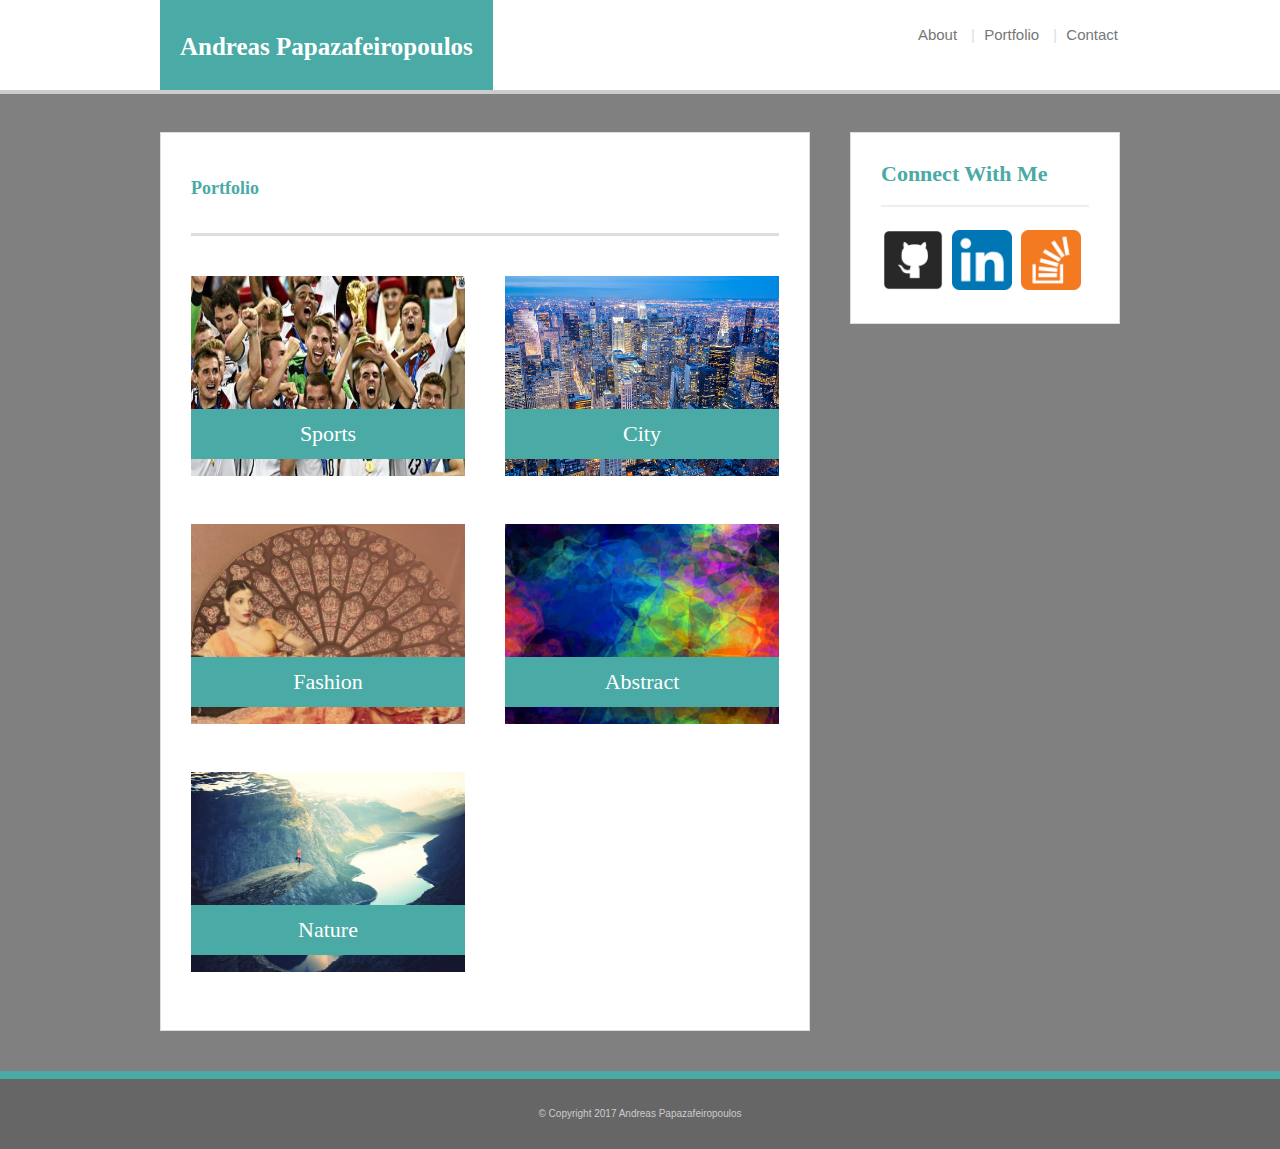
==== portfolio.html @ 5e51daeb "hw 2 part 1" ====
<!doctype html>
<html lang="en">

	<head>
	<title>Andreas Papazafeiropoulos</title>
	<meta name="viewport" content="width-device-width,initial-scale=1.0">
	<link rel="stylesheet" type="text/css" href="assets/css/reset.css">
	<link rel="stylesheet" type="text/css" href="assets/css/styles.css">
	</head>

	<body>

		<header id="masterhead">
			<div class="container">
				<a href="index.html" id="logo">Andreas Papazafeiropoulos</a>
				<nav>
					<a href="index.html">About</a>
					<a href="portfolio.html">Portfolio</a>
					<a href="contact.html">Contact</a>
				</nav>
			</div>
		</header>

		<div id="main-container" class="container">
			<section class="main-section">
				<h1>Portfolio</h1>

				<div class="work"><a href="#" target="_blank">
					<img src="assets/images/sports.jpg">
					<h3>Sports</h3></a>
				</div>

				<div class="work"><a href="#" target="_blank">
					<img src="assets/images/city.jpg">
					<h3>City</h3></a>
				</div>

				<div class="work"><a href="#" target="_blank">
					<img src="assets/images/fashion.jpg">
					<h3>Fashion</h3></a>
				</div>

				<div class="work"><a href="#" target="_blank">
					<img src="assets/images/abstract.jpg">
					<h3>Abstract</h3></a>
				</div>

				<div class="work"><a href="#" target="_blank">
					<img src="assets/images/nature.jpg">
					<h3>Nature</h3></a>
				</div>
			
			</section>

		

			<section class="sidebar">
				<div id="connect">
				
					<h3>Connect With Me</h3>

					<a href="https://github.com/AndreasPapaz"><img src="assets/images/git.png" alt="GitHub" height="70"></a>
					<a href="https://www.linkedin.com/in/andreaspapaz"><img src="assets/images/link.png" alt="LinkedIn" height="70"></a>
					<a href="http://stackoverflow.com/users/7459761/andreasp?tab=profile"><img src="assets/images/stack.png" class="stackoverflow" height="70"></a>
				</div>

			</section>
		</div>

	
	
		<footer>
				<div class="container">
					&copy; Copyright 2017 Andreas Papazafeiropoulos
				</div>
		</footer>
		

	</body>

</html>
---- assets/css/styles.css ----
body {
  font-family: 'Arial', 'Helvetica Neue', "Helvetica", "sans-serif";
  font-size: 18px;
  color: #777
  line-height: 34px;
  /*background: url("../images/greywall.png");*/
  background-color: grey;
  margin: 0;
  height: 100%;
}

* {
  box-sizing: border-box;
  margin: 0;
  padding: 0;
}

#masterhead{
  /*i dont like how the fixed bar looks. espcially on mobile*/
  position: static;
  z-index: 1000;
  top: 0;
  left: 0;
  overflow: auto;
  width: 100%;
  color: #fff;
  background: #fff;
  border-bottom: 4px solid #ccc;
}

#logo {
  width: auto;
  height: 90px;
  float: left;
  font-family: 'Georgia', "Times", "Times New Roman", "serif";
  text-align: center;
  line-height: 90px;
  color: #fff;
  font-weight: 700;
  font-size: 25px;
  text-decoration: none;
  background: #4aaaa5;
  padding-left: 20px;
  padding-right: 20px;
}

nav {
  float: right;
  margin-top: 25px;
}


nav a + a:before {
  content: " | ";
  color: #dddddd;
  padding: 5px;
}

a:link, a:visited {
  color: #777777;
  font-family: "Arial", "Helvetica Neue", "Helvetica", "sans-serif";
  font-size: 15px;
  text-decoration: none;
  padding: 2px;
}

/*This is the about me section perviously known as "leftCm"*/

.container {
  clear: both;
  margin: 0 auto;
  width: 100%;
  max-width: 960px;
}

h1, h2, h3, p {
  margin-bottom: 20px;
}

p:last-child {
  margin-bottom: 0;
}

h1, h2, h3 {
  font-family: 'Georgia', "Times", "Times New Roman", "serif";
  color: #4aaaa5;
  font-weight: 700;
}

h1 {
  padding-bottom: 20px;
  line-height: 50px;
  border-bottom: 3px solid #ddd;
}

h2, h3 {
  font-size: 22px;
}

/*sidebar*/

.sidebar {
  padding: 30px;
  width: 100%;
  max-width: 270px;
  float: right;
  margin-bottom: 20px;
  background: #fff;
  border: 1px solid #ddd;
}

h3, .sidebar h2 {
  padding-bottom: 20px;
  margin-bottom: 15px;
  line-height: 22px;
  border-bottom: 2px solid #eee;
}

#connect img {
  width: 60px;
  height: 60px;
  margin-top: 8px;
  margin-right: 2px;
}

#connect img:last-child {
  margin-right: 0;
}


/*the main content of the page index*/

#main-container {
  padding-top: 3%;
}

.main-section {
  padding: 30px;
  margin: 0 0 40px 0;
  width: 100%;
  max-width: 650px;
  float: left;
  background: #fff;
  border: 1px solid #ddd;
}

/*i used this for sizing the image and didnt notice in the solution that a class was added
to the image as "auth-img" and re-edited this css to adjust for hw2*/

/*.main-section img{*/
  /*margin: 0 20px 0;*/
  /*float: left;*/
/*}*/

/*portfolio page*/
/*the banner for this page does not work.*/


.work {
  position: relative;
  width: 274px;
  overflow: hidden;
  float: left;
  margin: 20px 0 25px;
  display: block;
}


.work img {
  width: 100%;
  height: 200px;
  border: 0 none;
}

.work:nth-child(even) {
  margin-right: 40px;
}

.work h3 {
  position: absolute;
  bottom: 20px;
  margin-bottom: 0;
  padding: 15px;
  width: 100%;
  color: #fff;
  text-align: center;
  line-height: 20px;
  font-weight: 300;
  background: #4aaaa5;
  border-bottom: 0;
}

/*when adding a link <a> i got a margin space. this 
will "normalize my div classes */

.work a {
  margin: 0;
  padding: 0;
}



/*profile image/ photo of me*/
.auth-img {
  width: 200px;
  height: auto;
  margin-top: 10px;
  margin-right: 25px;
  float: left;
  display: block;
}

/*footer*/

footer {
  position: static;
  bottom: 0;
  right: 0;
  left: 0;
  padding: 30px 0;
  clear: both;
  color: #fff;
  color: #ccc;
  font-size: 10px;
  text-align: center;
  background: #666;
  border-top: 8px solid #4aaaa5;
}


/*contact page form solution*/

#contact-form ul {
  margin-bottom: 20px;
}

#contact-form li {
  margin-bottom: 10px;
}

label, input[type=text], input[type=email], textarea {
  display: block;
  width: 100%;
}

input[type=text], input[type=email], textarea {
  height: 35px;
  padding: 0 10px;
  font-size: 14px;
  border: 1px solid #ddd;
}

textarea {
  height: 200px;
}

input[type=submit] {
  padding: 10px 30px;
  color: #fff;
  font-size: 18px;
  cursor: pointer;
  background: #4aaaa5;
  border: 0 none;
}



@media screen (max-width: 980px) {

  body {
    width: 100%;
    height: auto;
    position: relative;
  }


  #masterhead{
    width: 80%;
  }

  #logo{
    width: 80%;
  }

  #main-container {
    width: 80%;
    height: auto;
  }

  #main-section {
    width: 50%;
  }

  .auth-img {
    width: 100%;
    height: auto;
    margin-bottom: 20px;
  }

  footer {
    position: absolute;
    height: auto;
    width: 100%;
    margin-bottom: 0;
  }


}


@media screen and (max-width: 768px) {

  body {
    min-width: 100%;
    height: auto;
  }

  #masterhead {
    width: 100%;
    height: auto;
  }

  #logo {
    width: 50%;
    font-size: 100%;
  }

  #main-container {
    width: 90%;
    height: auto;
  }

  .main-section {
    min-width: 100%
  }

  .container {
    width: 90%;
  }

  .sidebar {
    min-width: 100%;
    margin-bottom: 20px;
  }

  footer {
    position: absolute;
    bottom: 0;
    right: 0;
  }
}

@media screen and (max-width: 640px) {

  body {
    max-width: 100%;
    height: auto;
    position: relative;
  }

  .container {
    overflow: auto;
    width: 100%;
    position: static;
  }

  nav {
    clear: both;
    background: white;
    width: 100%;
    text-align: center;
    margin-bottom: 2%;
    margin-top: 2%;
  }

  #masterhead {
    width: 100%;
    height: auto;
    border: none;
  }

  .main-section {
    width: 100%;
    float: left;
  }

  .auth-img {
    height: auto;
    width: 100%;
    margin: 0;
    margin-bottom: 10px;
  }

  p {
    clear: both;
    float: left;
    font-size: 70%;
    margin-top: 5%;
  }

  #logo {
    width: 100%;
    font-size: 100%;
    height: 70px;
  }

  .sidebar {
    /*float: none;*/
    width: 100%;
    margin-bottom: 33%;
    margin-top: 25px;
  }

  #connect h3 {
    width: 100%;
    /*text-align: center;*/
    font-size: 85%;
    padding: 0;
    margin-top: 0;
  }

  #connect img {
    clear: both;
    width: auto;
    margin-left: 5px;
  }


  footer {
    position: absolute;
    bottom: 0;
    right: 0;
  }

}
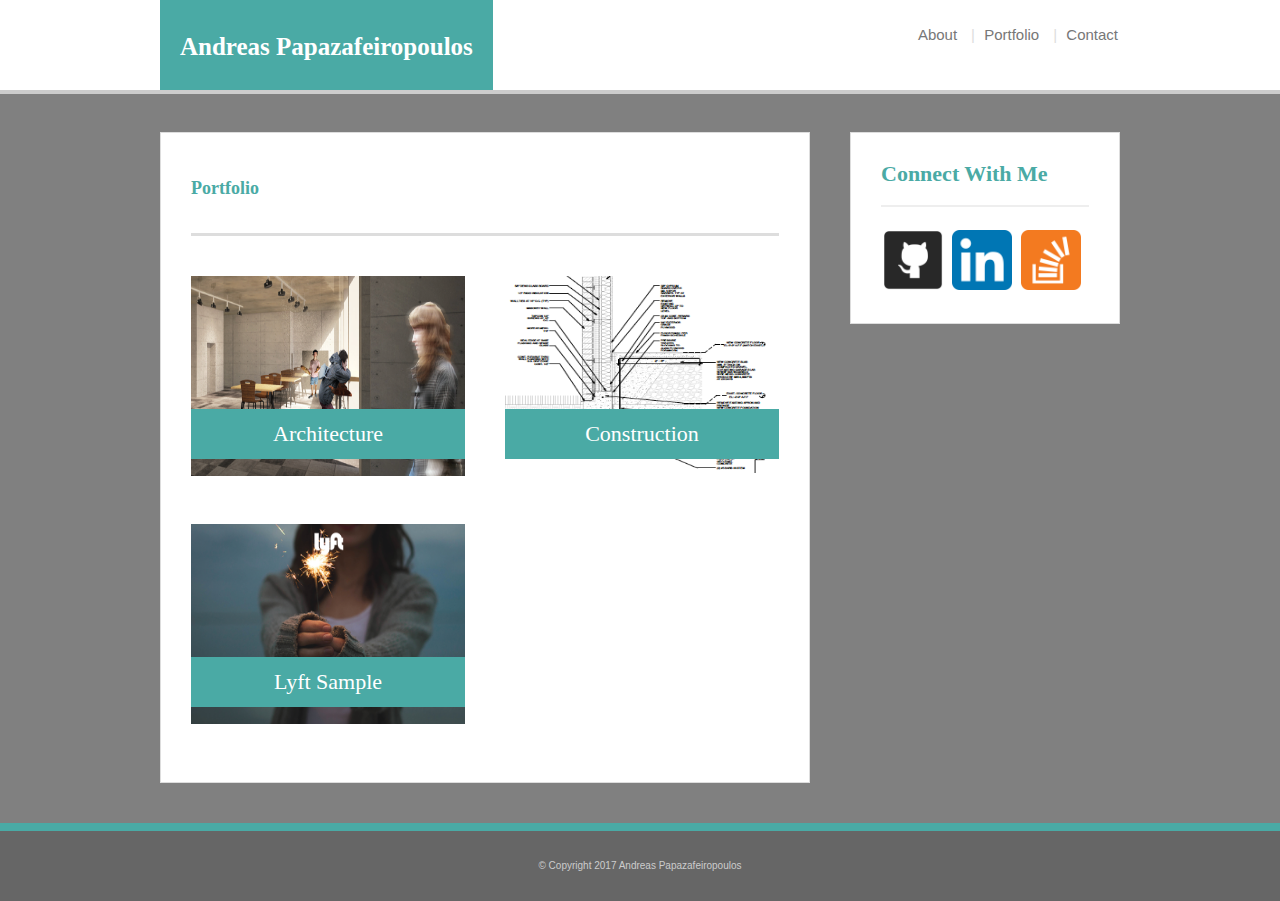
==== commit eca5a0f1: "i just added some pdfs to have this site live and active to share with family and friends" ====
--- a/portfolio.html
+++ b/portfolio.html
@@ -25,30 +25,21 @@
 			<section class="main-section">
 				<h1>Portfolio</h1>
 
-				<div class="work"><a href="#" target="_blank">
-					<img src="assets/images/sports.jpg">
-					<h3>Sports</h3></a>
+				<div class="work"><a href="assets/pdf/arch.pdf" target="_blank">
+					<img src="assets/images/arch.jpg">
+					<h3>Architecture</h3></a>
 				</div>
 
-				<div class="work"><a href="#" target="_blank">
-					<img src="assets/images/city.jpg">
-					<h3>City</h3></a>
+				<div class="work"><a href="assets/pdf/arch.pdf" target="_blank">
+					<img src="assets/images/work.jpg">
+					<h3>Construction</h3></a>
 				</div>
 
-				<div class="work"><a href="#" target="_blank">
-					<img src="assets/images/fashion.jpg">
-					<h3>Fashion</h3></a>
+				<div class="work"><a href="assets/pdf/lyft.pdf" target="_blank">
+					<img src="assets/images/lyft.jpg">
+					<h3>Lyft Sample</h3></a>
 				</div>
 
-				<div class="work"><a href="#" target="_blank">
-					<img src="assets/images/abstract.jpg">
-					<h3>Abstract</h3></a>
-				</div>
-
-				<div class="work"><a href="#" target="_blank">
-					<img src="assets/images/nature.jpg">
-					<h3>Nature</h3></a>
-				</div>
 			
 			</section>
 
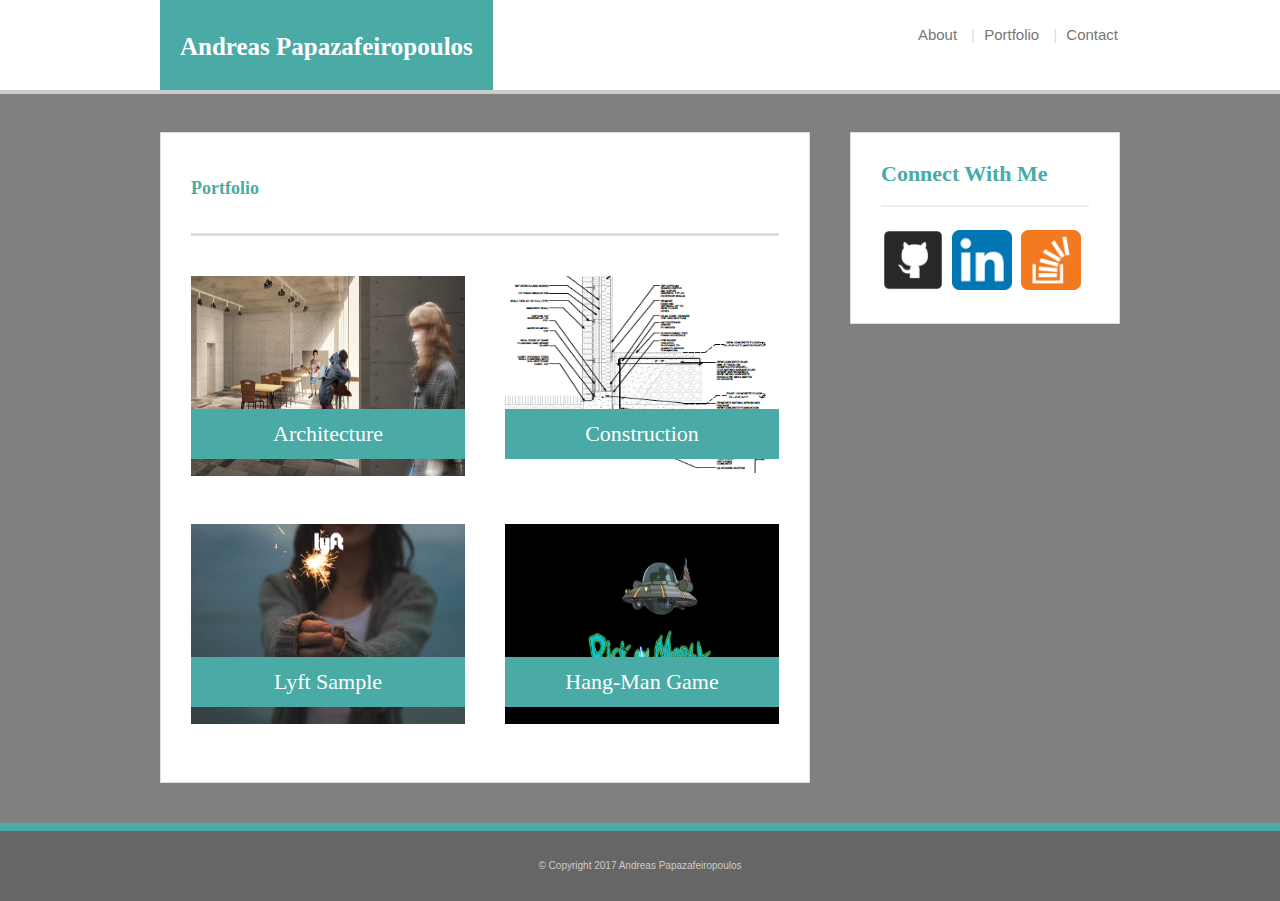
==== commit d9828f9a: "added hangman game" ====
--- a/portfolio.html
+++ b/portfolio.html
@@ -39,7 +39,11 @@
 					<img src="assets/images/lyft.jpg">
 					<h3>Lyft Sample</h3></a>
 				</div>
-
+				
+				<div class="work"><a href="https://desolate-falls-67333.herokuapp.com/" target="_blank">
+					<img src="assets/images/rick.jpg">
+					<h3>Hang-Man Game</h3></a>
+				</div>
 			
 			</section>
 
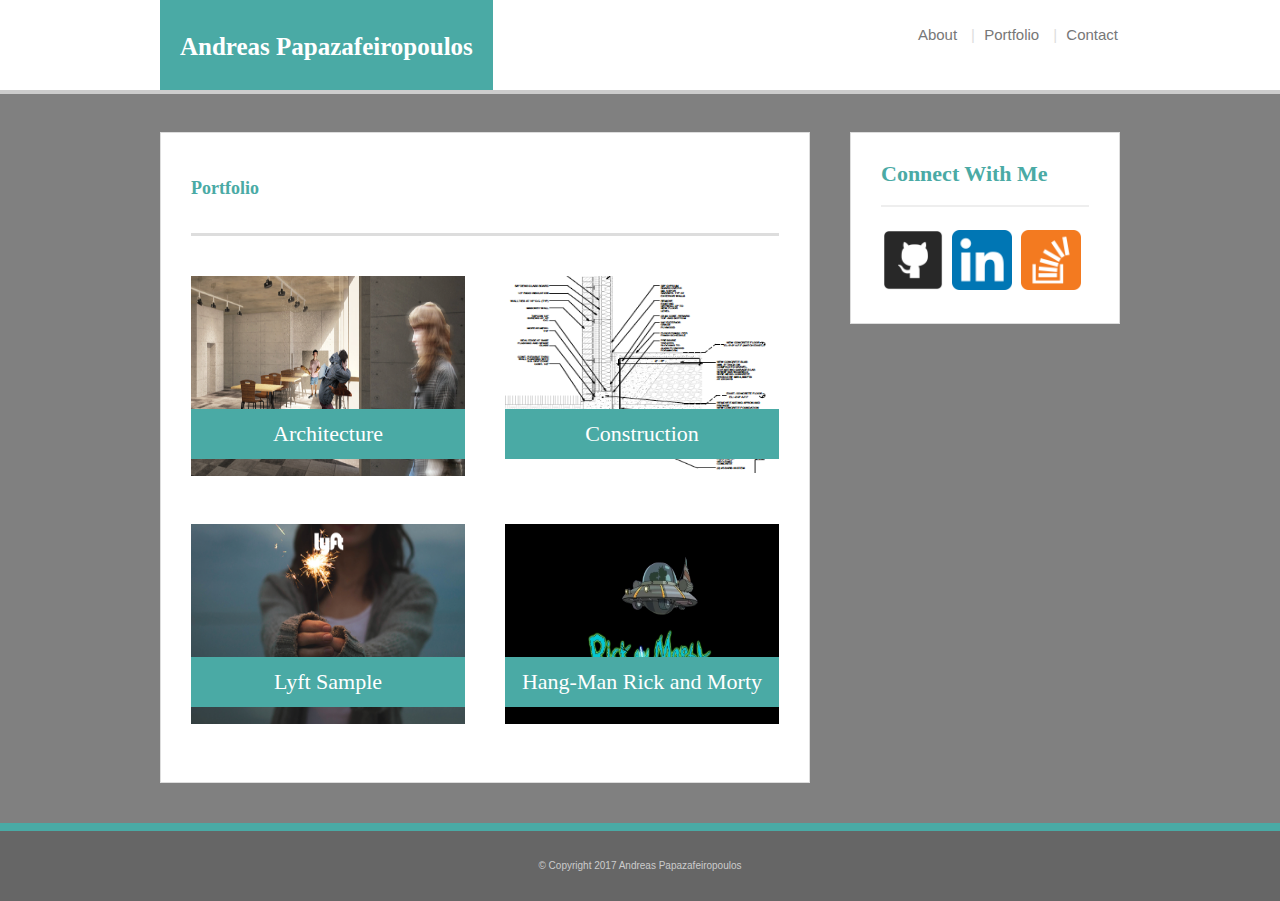
==== commit 38be66e3: "added to portfolio" ====
--- a/portfolio.html
+++ b/portfolio.html
@@ -42,7 +42,7 @@
 				
 				<div class="work"><a href="https://desolate-falls-67333.herokuapp.com/" target="_blank">
 					<img src="assets/images/rick.jpg">
-					<h3>Hang-Man Game</h3></a>
+					<h3>Hang-Man Rick and Morty</h3></a>
 				</div>
 			
 			</section>
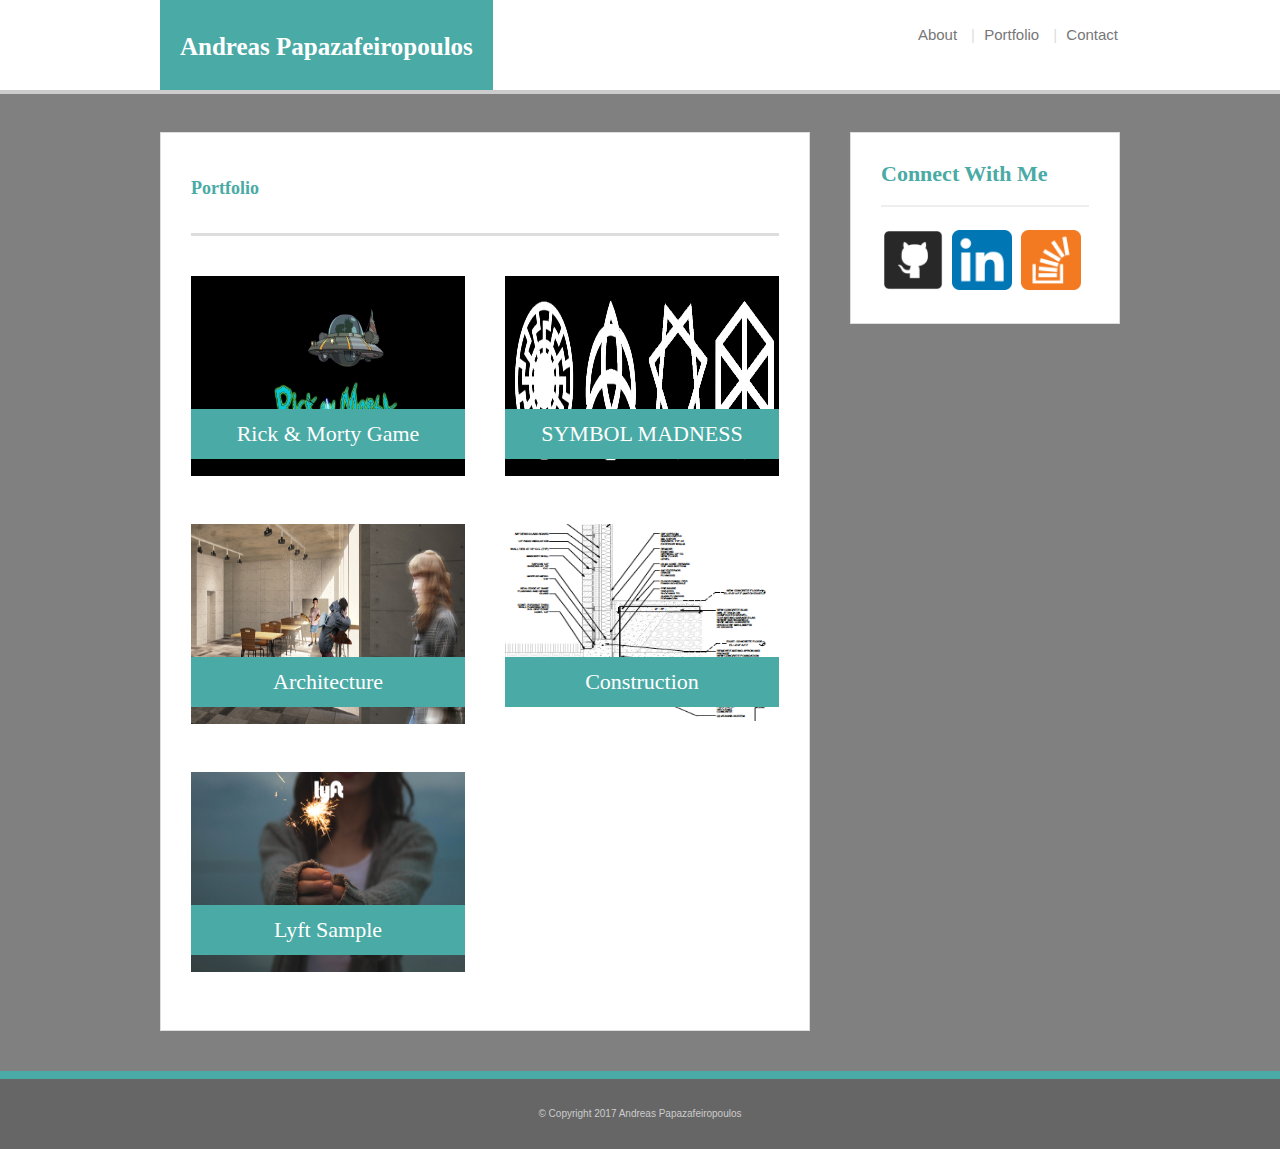
==== commit d7ca6a16: "added symbol maddess to portfolio" ====
--- a/portfolio.html
+++ b/portfolio.html
@@ -25,6 +25,16 @@
 			<section class="main-section">
 				<h1>Portfolio</h1>
 
+				<div class="work"><a href="https://desolate-falls-67333.herokuapp.com/" target="_blank">
+					<img src="assets/images/rick.jpg">
+					<h3>Rick & Morty Game</h3></a>
+				</div>
+
+				<div class="work"><a href="https://lit-lowlands-65150.herokuapp.com/" target="_blank">
+					<img src="assets/images/sym.jpg">
+					<h3>SYMBOL MADNESS</h3></a>
+				</div>
+
 				<div class="work"><a href="assets/pdf/arch.pdf" target="_blank">
 					<img src="assets/images/arch.jpg">
 					<h3>Architecture</h3></a>
@@ -38,11 +48,6 @@
 				<div class="work"><a href="assets/pdf/lyft.pdf" target="_blank">
 					<img src="assets/images/lyft.jpg">
 					<h3>Lyft Sample</h3></a>
-				</div>
-				
-				<div class="work"><a href="https://desolate-falls-67333.herokuapp.com/" target="_blank">
-					<img src="assets/images/rick.jpg">
-					<h3>Hang-Man Rick and Morty</h3></a>
 				</div>
 			
 			</section>
